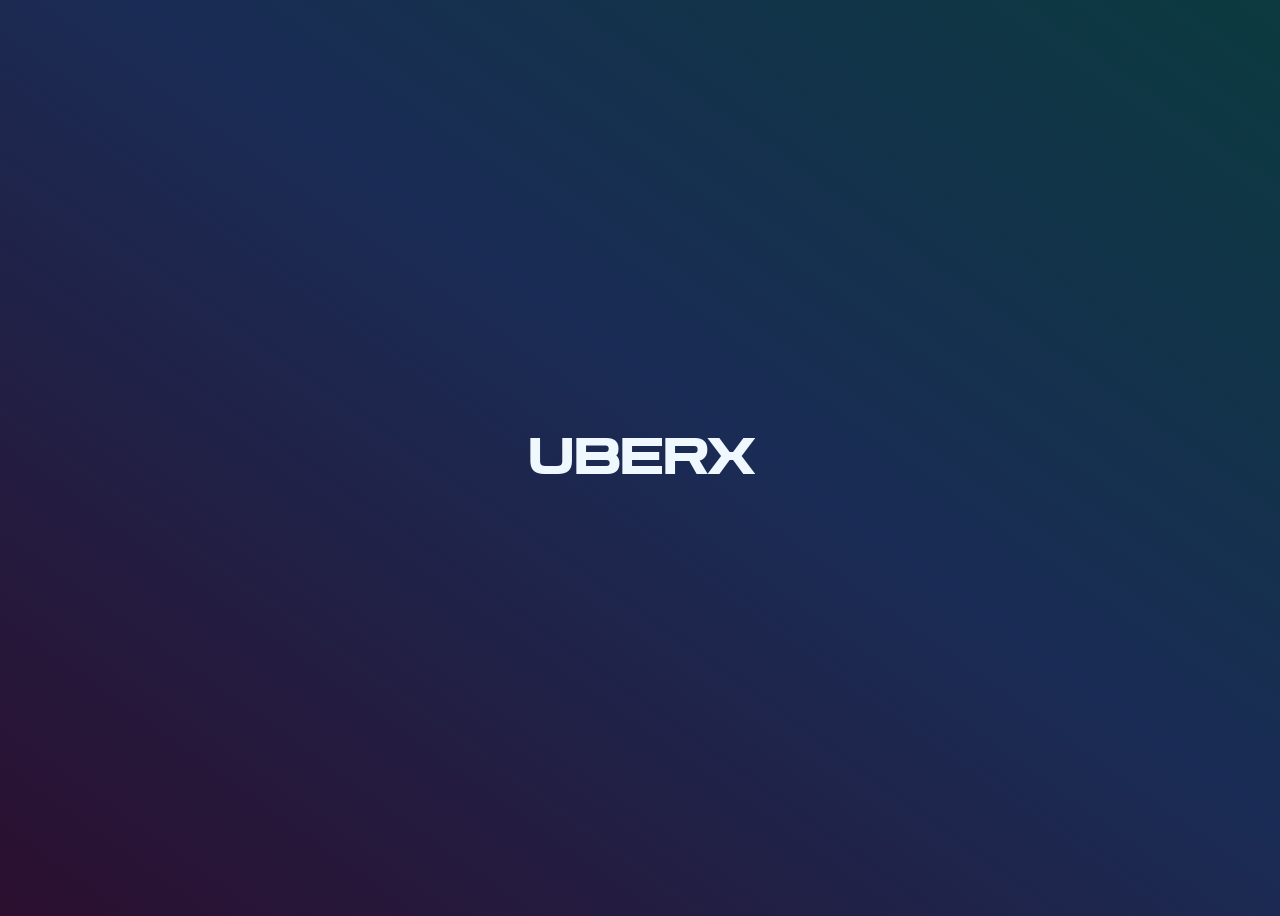
==== index.html @ 3eec1421 "si" ====
<!DOCTYPE html>
<html lang="en">
<head>
<link rel="preconnect" href="https://fonts.googleapis.com">
<link rel="preconnect" href="https://fonts.gstatic.com" crossorigin>
<link href="https://fonts.googleapis.com/css2?family=Nova+Square&family=Zen+Dots&display=swap" rel="stylesheet">
    <meta charset="UTF-8">
    <meta name="viewport" content="width=device-width, initial-scale=1.0">
    <title>Document</title>
    <link rel="stylesheet" href="../css/bienvenida.css">
</head>
<body>
    <div class="logo"><h1><a href="/screens/home.html">UBERX</a></h1></div>
    </body>
</html>
---- css/bienvenida.css ----
body {
    display: flex;
    justify-content: center;
    /* centra horizontalmente */
    align-items: center;
    /* centra verticalmente */
    height: 100vh;
    ocupa toda la altura de la pantalla
margin: 0;
    height: 100vh;
    background: linear-gradient(to bottom left,
            #0b3a3f 0%,
            #1a2c55 45%,
            #2b0f2f 100%);
}
.logo a{color: aliceblue;font-size: 150%;
    font-weight: 700;text-decoration:none;font-family: "Zen Dots", sans-serif;font-style: normal}
img{width:10vh;border-radius: 100%;height: 10vh;align-content:;}
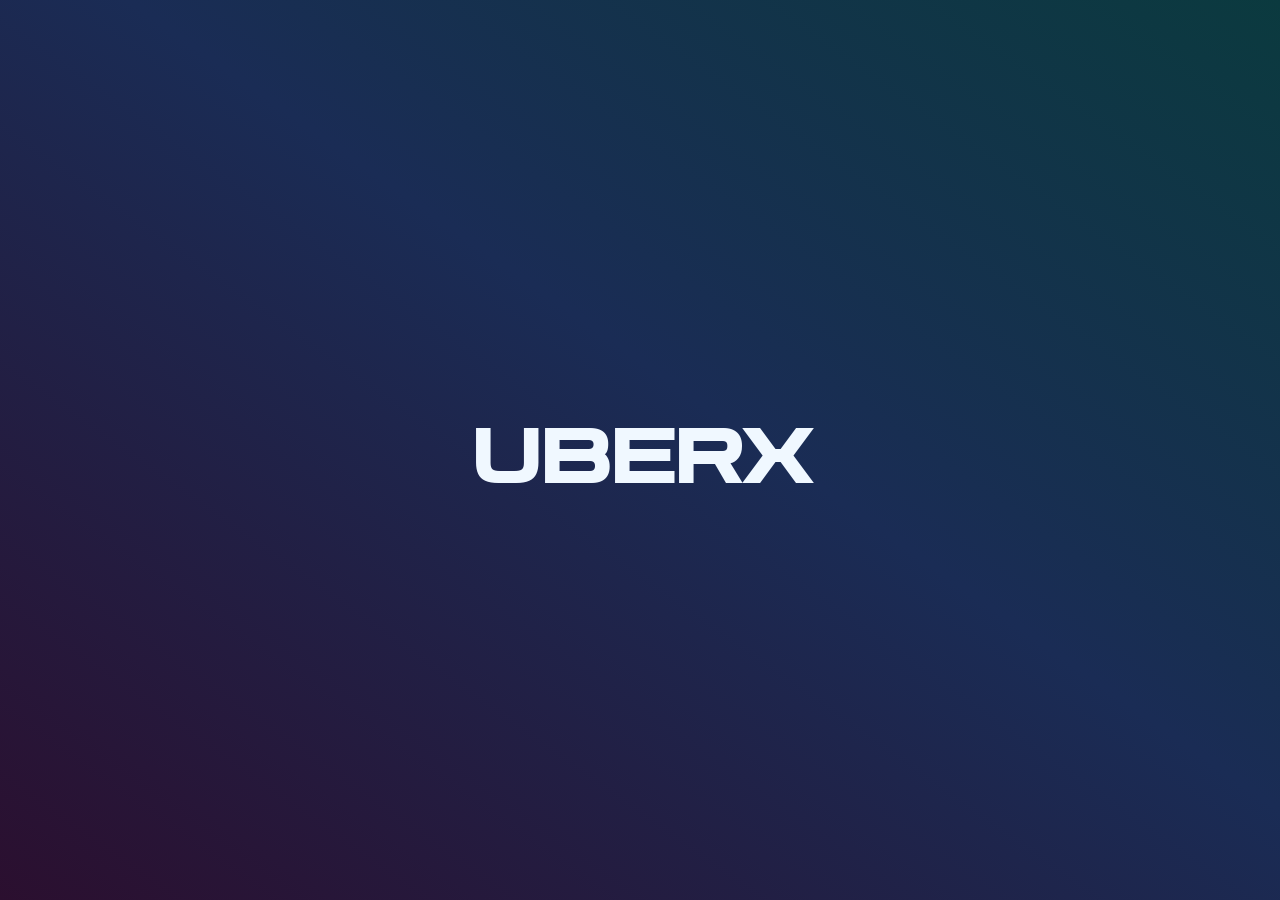
==== commit 3859c35b: "fix(index.html): completo varios de los requisitos del proyecto y agrego una imagen mas acorde a el " ====
--- a/index.html
+++ b/index.html
@@ -7,9 +7,13 @@
     <meta charset="UTF-8">
     <meta name="viewport" content="width=device-width, initial-scale=1.0">
     <title>Document</title>
-    <link rel="stylesheet" href="../css/bienvenida.css">
+    <link rel="stylesheet" href="css/bienvenida.css">
 </head>
 <body>
-    <div class="logo"><h1><a href="/screens/home.html">UBERX</a></h1></div>
-    </body>
-</html>+        <header>proyecto spacex juan santiago lagos jaimes</header>
+    <main>
+    <div class="logo"><h1><a href="screens/home.html">UBERX</a></h1></div>
+    </main>
+
+</body>
+</html>
--- a/css/bienvenida.css
+++ b/css/bienvenida.css
@@ -1,12 +1,12 @@
 
 body {
     display: flex;
+    flex-direction: column;
     justify-content: center;
     /* centra horizontalmente */
     align-items: center;
     /* centra verticalmente */
     height: 100vh;
-    ocupa toda la altura de la pantalla
 margin: 0;
     height: 100vh;
     background: linear-gradient(to bottom left,
@@ -14,6 +14,18 @@
             #1a2c55 45%,
             #2b0f2f 100%);
 }
-.logo a{color: aliceblue;font-size: 150%;
-    font-weight: 700;text-decoration:none;font-family: "Zen Dots", sans-serif;font-style: normal}
-img{width:10vh;border-radius: 100%;height: 10vh;align-content:;}+.logo a{color: aliceblue;font-size: 8vh;
+    font-weight: 700;text-decoration:none;font-family: "Zen Dots", sans-serif;font-style: normal;animation: fadeInUp 2.8s ease-out forwards;}
+        @keyframes fadeInUp {
+            from {
+                opacity: 0;
+                transform: translateY(30px);
+            }
+    
+            to {
+                opacity: 1;
+                transform: translateY(0);
+            }
+        }
+
+header{visibility:hidden ;display: flex;}
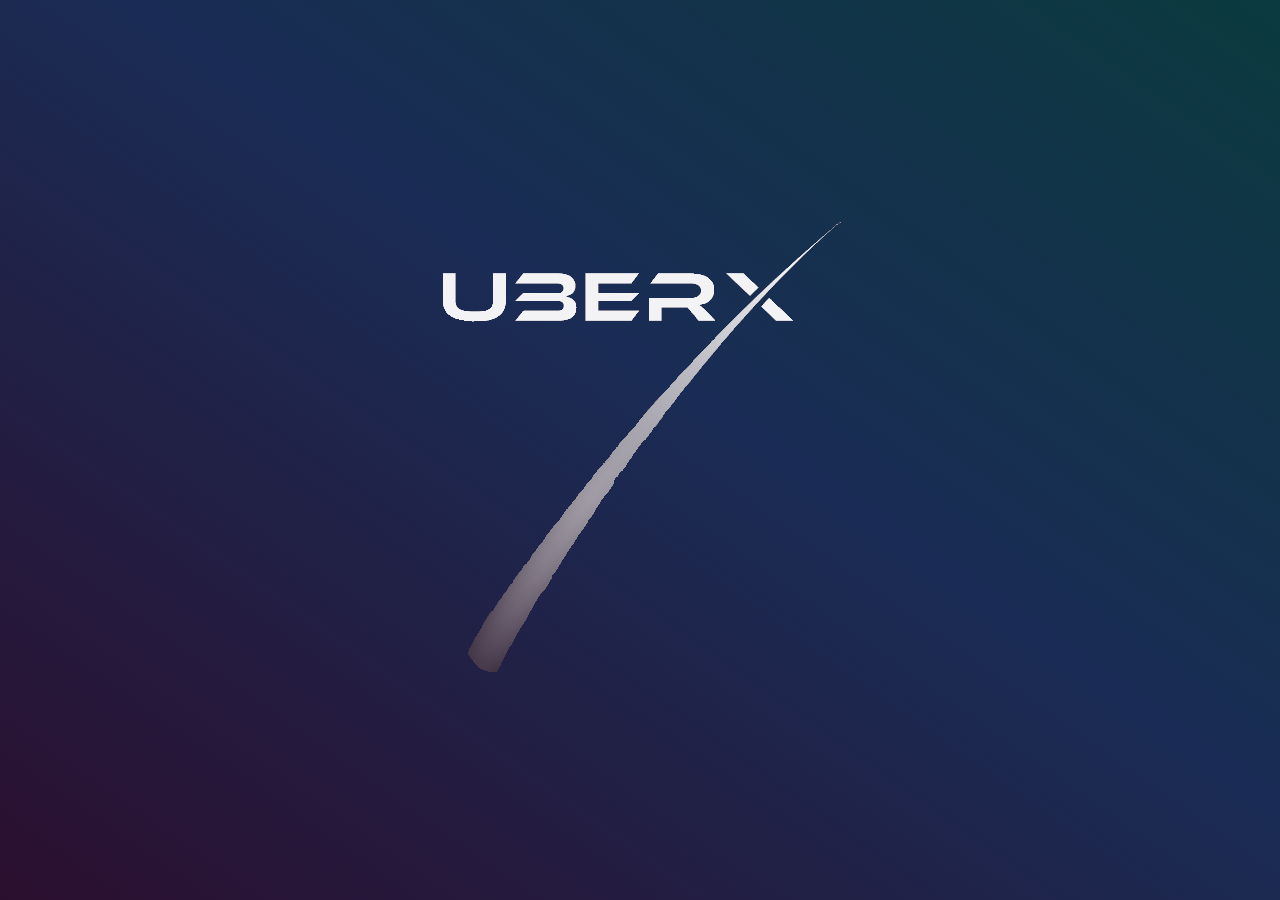
==== commit 918ecce9: "fix(index.html):se agrega una foto mas acorde al la requerida" ====
--- a/index.html
+++ b/index.html
@@ -12,7 +12,7 @@
 <body>
         <header>proyecto spacex juan santiago lagos jaimes</header>
     <main>
-    <div class="logo"><h1><a href="screens/home.html">UBERX</a></h1></div>
+    <div class="logo"><a href="screens/home.html"><img src="./assets/img/logo.webp" alt=""></a></div>
     </main>
 
 </body>
